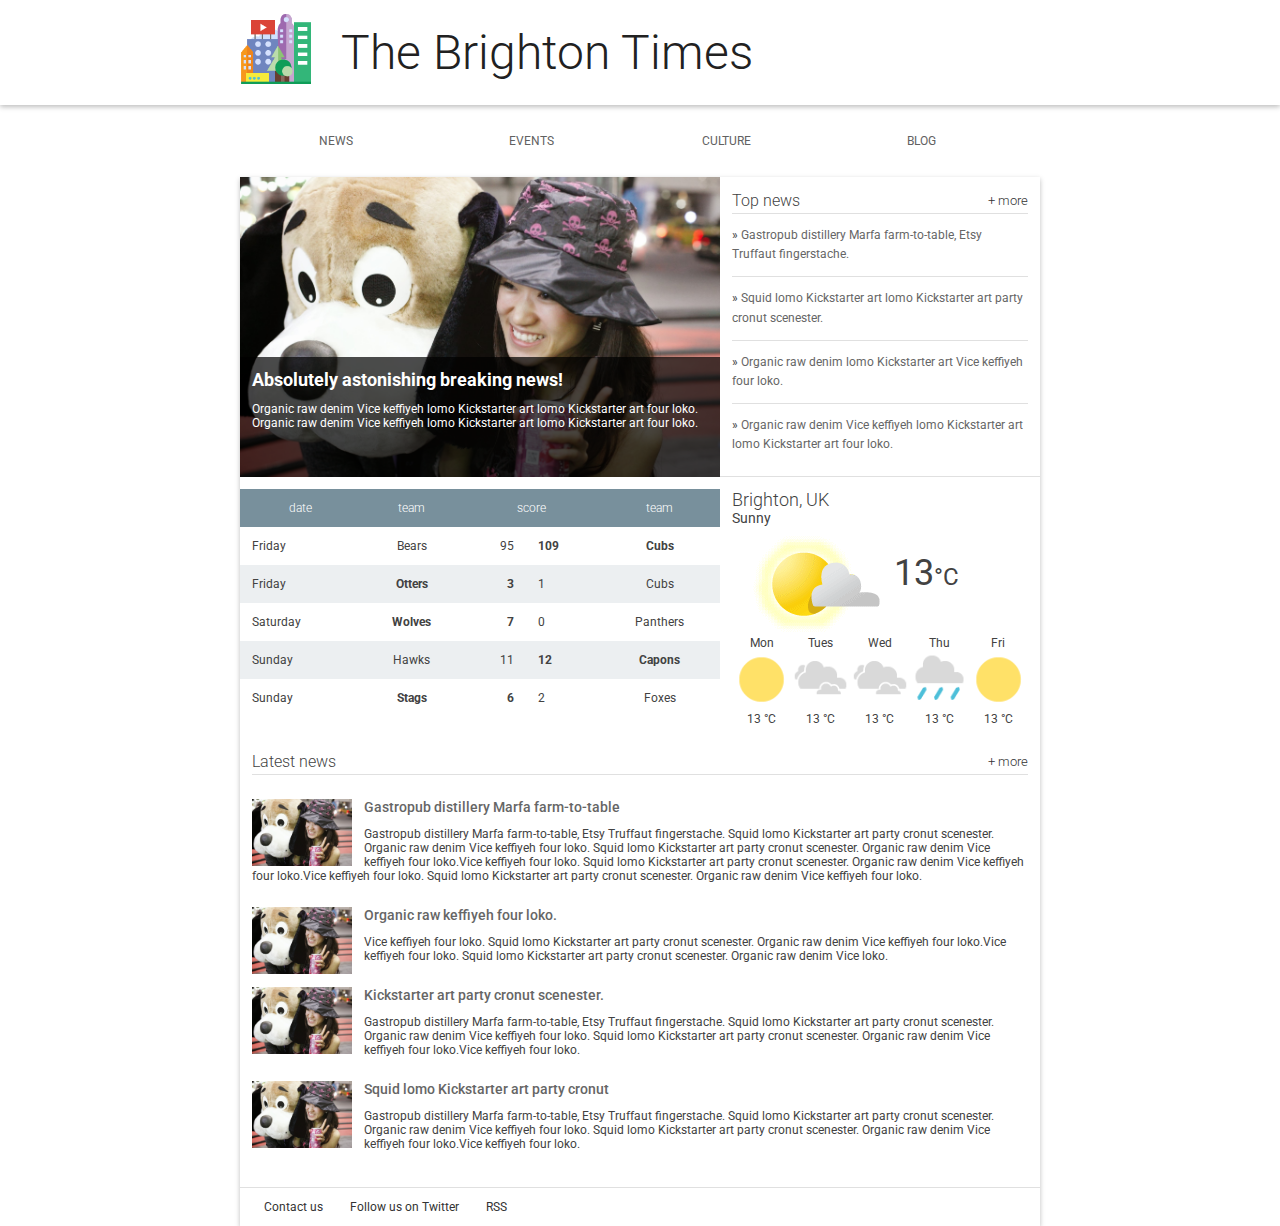
==== 2-webdesign/Start/index.html @ a07c9f81 "Initial commit" ====
<!doctype html>
<html lang="en">
  <head>
    <meta charset="utf-8">
    <meta http-equiv="X-UA-Compatible" content="IE=edge">
    <title>Brighton Times</title>
    <link href="https://fonts.googleapis.com/css?family=Roboto:300,400,500" rel="stylesheet" type="text/css">
    <link rel="stylesheet" type="text/css" href="main.css">
  </head>
  <body>

    <header class="header">
      <div class="header__inner">
        <img class="header__logo" src="images/city.png" alt="iconic view of a cityscape">
        <h1 class="header__title">
          The Brighton Times
        </h1>
      </div>
    </header>

    <nav id="drawer" class="nav">
      <ul class="nav__list">
        <li class="nav__item"><a href="#">News</a></li>
        <li class="nav__item"><a href="#">Events</a></li>
        <li class="nav__item"><a href="#">Culture</a></li>
        <li class="nav__item"><a href="#">Blog</a></li>
      </ul>
    </nav>

    <main>
      <section class="content">
        <section class="hero">
          <article class="description">
            <h2>Absolutely astonishing breaking news!</h2>
            <p>Organic raw denim Vice keffiyeh lomo Kickstarter art lomo Kickstarter art four loko. Organic raw denim Vice keffiyeh lomo Kickstarter art lomo Kickstarter art four loko.</p>
          </article>
        </section>

        <section class="news top-news">
          <h2 class="news__title">Top news <a href="#" class="news__more">+ more</a></h2>
          <ul>
            <li class="top-news__item">
              <a href="#">Gastropub distillery Marfa farm-to-table, Etsy Truffaut fingerstache.</a>
            </li>
            <li class="top-news__item">
              <a href="#">Squid lomo Kickstarter art lomo Kickstarter art party cronut scenester.</a>
            </li>
            <li class="top-news__item">
              <a href="#">Organic raw denim lomo Kickstarter art Vice keffiyeh four loko.</a>
            </li>
            <li class="top-news__item">
              <a href="#">Organic raw denim Vice keffiyeh lomo Kickstarter art lomo Kickstarter art four loko.</a>
            </li>
          </ul>
        </section>

        <section class="scores">
          <table class="scores__table">
            <thead>
              <tr>
                <th>date</th>
                <th>team</th>
                <th colspan="2">score</th>
                <th>team</th>
              </tr>
            </thead>
            <tbody>
              <tr>
                <td>Friday</td>
                <td>Bears</td>
                <td>95</td>
                <td class="winner">109</td>
                <td class="winner">Cubs</td>
              </tr>
              <tr>
                <td>Friday</td>
                <td class="winner">Otters</td>
                <td class="winner">3</td>
                <td>1</td>
                <td>Cubs</td>
              </tr>
              <tr>
                <td>Saturday</td>
                <td class="winner">Wolves</td>
                <td class="winner">7</td>
                <td>0</td>
                <td>Panthers</td>
              </tr>
              <tr>
                <td>Sunday</td>
                <td>Hawks</td>
                <td>11</td>
                <td class="winner">12</td>
                <td class="winner">Capons</td>
              </tr>
              <tr>
                <td>Sunday</td>
                <td class="winner">Stags</td>
                <td class="winner">6</td>
                <td>2</td>
                <td>Foxes</td>
              </tr>
              
            </tbody>
          </table>
        </section>

        <section class="weather">
          <span class="weather__location">Brighton, UK</span>
          <span class="weather__desc">Sunny</span>
          <span class="weather__today">
          <img class="weather__today__image" src="images/weather.png" alt="icon of a partially sunny day"><span class="weather__today__temp">13</span><span class="weather__today__deg">&deg;C</span>
          </span>
          <ul class="weather__next">
            <li class="weather__next__item">
              <span>Mon</span>
              <img class="weather__next__image" src="images/sunny.png" alt="icon of a sunny day">
              <span>13 &deg;C</span>
            </li><li class="weather__next__item">
              <span>Tues</span>
              <img class="weather__next__image" src="images/cloudy.png" alt="icon of a cloudy day">
              <span>13 &deg;C</span>
            </li><li class="weather__next__item">
              <span>Wed</span>
              <img class="weather__next__image" src="images/cloudy.png" alt="icon of a cloudy day">
              <span>13 &deg;C</span>
            </li><li class="weather__next__item">
              <span>Thu</span>
              <img class="weather__next__image" src="images/rain.png" alt="icon of a rainy day">
              <span>13 &deg;C</span>
            </li><li class="weather__next__item">
              <span>Fri</span>
              <img class="weather__next__image" src="images/sunny.png" alt="icon of a sunny day">
              <span>13 &deg;C</span>
            </li>
          </ul>
        </section>

        <section class="news recent-news">
          <h2 class="news__title">Latest news <a href="#" class="news__more">+ more</a></h2>
          <ul>
            <li class="snippet">
              <img class="snippet__thumbnail" src="images/dog.jpg" alt="picture of a girl with a large, stuffed dog toy">
              <h3 class="snippet__title"><a href="#">Gastropub distillery Marfa farm-to-table</a></h3>
              <p>Gastropub distillery Marfa farm-to-table, Etsy Truffaut fingerstache.
              Squid lomo Kickstarter art party cronut scenester. Organic raw denim Vice keffiyeh four loko. Squid lomo Kickstarter art party cronut scenester. Organic raw denim Vice keffiyeh four loko.Vice keffiyeh four loko. Squid lomo Kickstarter art party cronut scenester. Organic raw denim Vice keffiyeh four loko.Vice keffiyeh four loko. Squid lomo Kickstarter art party cronut scenester. Organic raw denim Vice keffiyeh four loko.
              </p>
            </li>
            <li class="snippet">
              <img class="snippet__thumbnail" src="images/dog.jpg" alt="picture of a girl with a large, stuffed dog toy">
              <h3 class="snippet__title"><a href="#">Organic raw keffiyeh four loko.</a></h3>
              <p>Vice keffiyeh four loko. Squid lomo Kickstarter art party cronut scenester. Organic raw denim Vice keffiyeh four loko.Vice keffiyeh four loko. Squid lomo Kickstarter art party cronut scenester. Organic raw denim Vice loko.
              </p>
            </li>
            <li class="snippet">
              <img class="snippet__thumbnail" src="images/dog.jpg" alt="picture of a girl with a large, stuffed dog toy">
              <h3 class="snippet__title"><a href="#">Kickstarter art party cronut scenester.</a></h3>
              <p>Gastropub distillery Marfa farm-to-table, Etsy Truffaut fingerstache.
              Squid lomo Kickstarter art party cronut scenester. Organic raw denim Vice keffiyeh four loko. Squid lomo Kickstarter art party cronut scenester. Organic raw denim Vice keffiyeh four loko.Vice keffiyeh four loko.
              </p>
            </li>
            <li class="snippet">
              <img class="snippet__thumbnail" src="images/dog.jpg" alt="picture of a girl with a large, stuffed dog toy">
              <h3 class="snippet__title"><a href="#">Squid lomo Kickstarter art party cronut </a></h3>
              <p>Gastropub distillery Marfa farm-to-table, Etsy Truffaut fingerstache.
              Squid lomo Kickstarter art party cronut scenester. Organic raw denim Vice keffiyeh four loko. Squid lomo Kickstarter art party cronut scenester. Organic raw denim Vice keffiyeh four loko.Vice keffiyeh four loko.
              </p>
            </li>
          </ul>
        </section>
      </section>
      <footer>
        <ul>
          <li><a href="#">Contact us</a></li>
          <li><a href="#">Follow us on Twitter</a></li>
          <li><a href="#">RSS</a></li>
        </ul>
      </footer>
    </main>
  </body>
</html>
---- 2-webdesign/Start/main.css ----
body, html {
  margin: 0;
  padding: 0;
  width: 100%;
  height: 100%;
}

body {
  font-family: Roboto;
  font-size: 12px;
  color: #424242;
}

h1, h2, h3, h4, h5 {
  margin: 0; 
}

header, nav, footer, section, article, div {
  box-sizing: border-box;
}

ul {
  list-style: none;
  padding: 0;
  margin: 0;
}


/*
 *
 * Common
 * 
 */

.news__more {
  float: right;
  font-size: .8em;
  color: #333;
  text-decoration: none;
}


/*
 *
 * Header
 *
 */

.header {
  box-shadow: 0 2px 5px rgba(0, 0, 0, 0.26);
  min-height: 56px;
  transition: min-height 0.3s;
}

.header__inner {
  width: 800px;
  margin-left: auto;
  margin-right: auto;
}

.header__logo {
  height: 72px;
  margin-right: 1em;
  vertical-align: top;
  margin-top: 12px;
}

.header__title {
  font-weight: 300;
  font-size: 4em;
  margin: 0.5em 0.25em;
  display: inline-block;
  color: #212121;
}


/*
 *
 * Top Level Navigation
 *
 */

.nav {
  width: 800px;
  margin-left: auto;
  margin-right: auto;
}

.nav__list {
  width: 100%;
  padding: 0;
  margin: 0;
}

.nav__item {
  box-sizing: border-box;
  display: inline-block;
  width: 24%;
  text-align: center;
  line-height: 24px;
  padding: 24px;
  text-transform: uppercase;
}

.nav a {
  text-decoration: none;
  color: #616161;
}

.nav a:hover {
  text-decoration: underline;
  color: #212121;
}


/*
 *
 * Main
 *
 */

main {
  box-shadow: 0 2px 5px rgba(0, 0, 0, 0.26);
  width: 800px;
  margin-left: auto;
  margin-right: auto;
}

/*
 *
 * Content
 *
 */


/*
 *
 * Hero
 *
 */

.hero {
  float: left;
  width: 480px;
  position: relative;
  background-image: url("./images/dog.jpg");
  background-size: cover;
  height: 300px;
}

.hero article {
  box-sizing: border-box;
  background-color: #000;
  background-color: rgba(0, 0, 0, 0.7);
  position: absolute;
  bottom: 0;
  height: 40%;
  width: 100%;
  color: #fff;
  padding: 1em;
}


/*
 *
 * Top News
 *
 */

.top-news {
  float: right;
  width: 320px;
  height: 300px;
  border-bottom: 1px solid #E0E0E0;
  padding: 1em;
}

.news__title {
  font-weight: 300;
  border-bottom: 1px solid #E0E0E0;
  line-height: 24px;
  font-size: 16px;
}

.top-news__item {
  border-bottom: 1px solid #E0E0E0;
  padding: 1em 0;
  line-height: 19.2px;
}

.top-news__item:before {
  content: "» ";
}

.top-news__item:last-child {
  border-bottom: none;
}

.top-news__item a {
  text-decoration: none;
  color: #666;
}

.top-news__item a:hover,
.top-news__item a:active {
  text-decoration: underline;
}


/*
 *
 * Sport Scores
 *
 */

.scores {
  width: 480px;
  float: left;
  padding-top: 1em;
}

.scores__table {
  width: 100%;
  border-collapse: collapse;
}

.scores__table th,
.scores__table td {
  padding: 1em; 
}

.scores__table th {
  color: #fff;
  font-weight: 300;
  background-color: #78909C;
}

.scores__table tr:nth-child(odd) td {
  background-color: #fff;
}

.scores__table tr:nth-child(even) td {
  background-color: #eceff1;
}

.scores__table td.winner {
  font-weight: bold;
}

.scores__table td:nth-child(3) {
  text-align: right;
}

.scores__table td:nth-child(2),
.scores__table td:nth-child(5) {
  text-align: center;
}

/*
 *
 * Weather
 *
 */

.weather {
  float: right;
  width: 320px;
  padding: 1em;
}

.weather__location {
  display: block;
  font-weight: 300;
  font-size: 1.5em;
}

.weather__desc {
  display: block;
  font-size: 1.2em;
}

.weather__today {
  width: 60%;
  vertical-align: middle;
}

.weather__today__image {
  vertical-align: middle
}

.weather__today__temp {
  font-size: 3em;
}

.weather__today__deg {
  font-size: 2em;
  display: inline;
}

.weather__next__item {
  display: inline-block;
  width: 20%;
  text-align: center;
}

.weather__next__item span {
  display: block;
}

.weather__next__image {
  width: 100%;
}


/*
 *
 * Weather
 *
 */

.recent-news {
  clear: both;
  padding: 1em;
}

.snippet {
  clear: both;
  margin: 24px 0;
}

.snippet__thumbnail {
  width: 100px;
  float: left;
  margin-right: 1em;
}

.snippet__title {
  font-weight: 500;
}

.snippet__title a {
  text-decoration: none;
  color: #666;
}

.snippet__title a:hover,
.snippet__title a:active {
  text-decoration: underline;
}


/*
 *
 * Footer
 *
 */

footer {
  border-top: 1px solid #E0E0E0;
  padding: 1em;
  width: 100%;
}

footer li {
  display: inline-block;
  margin: 0 1em;
}

footer a {
  text-decoration: none;
  color: #333;
}
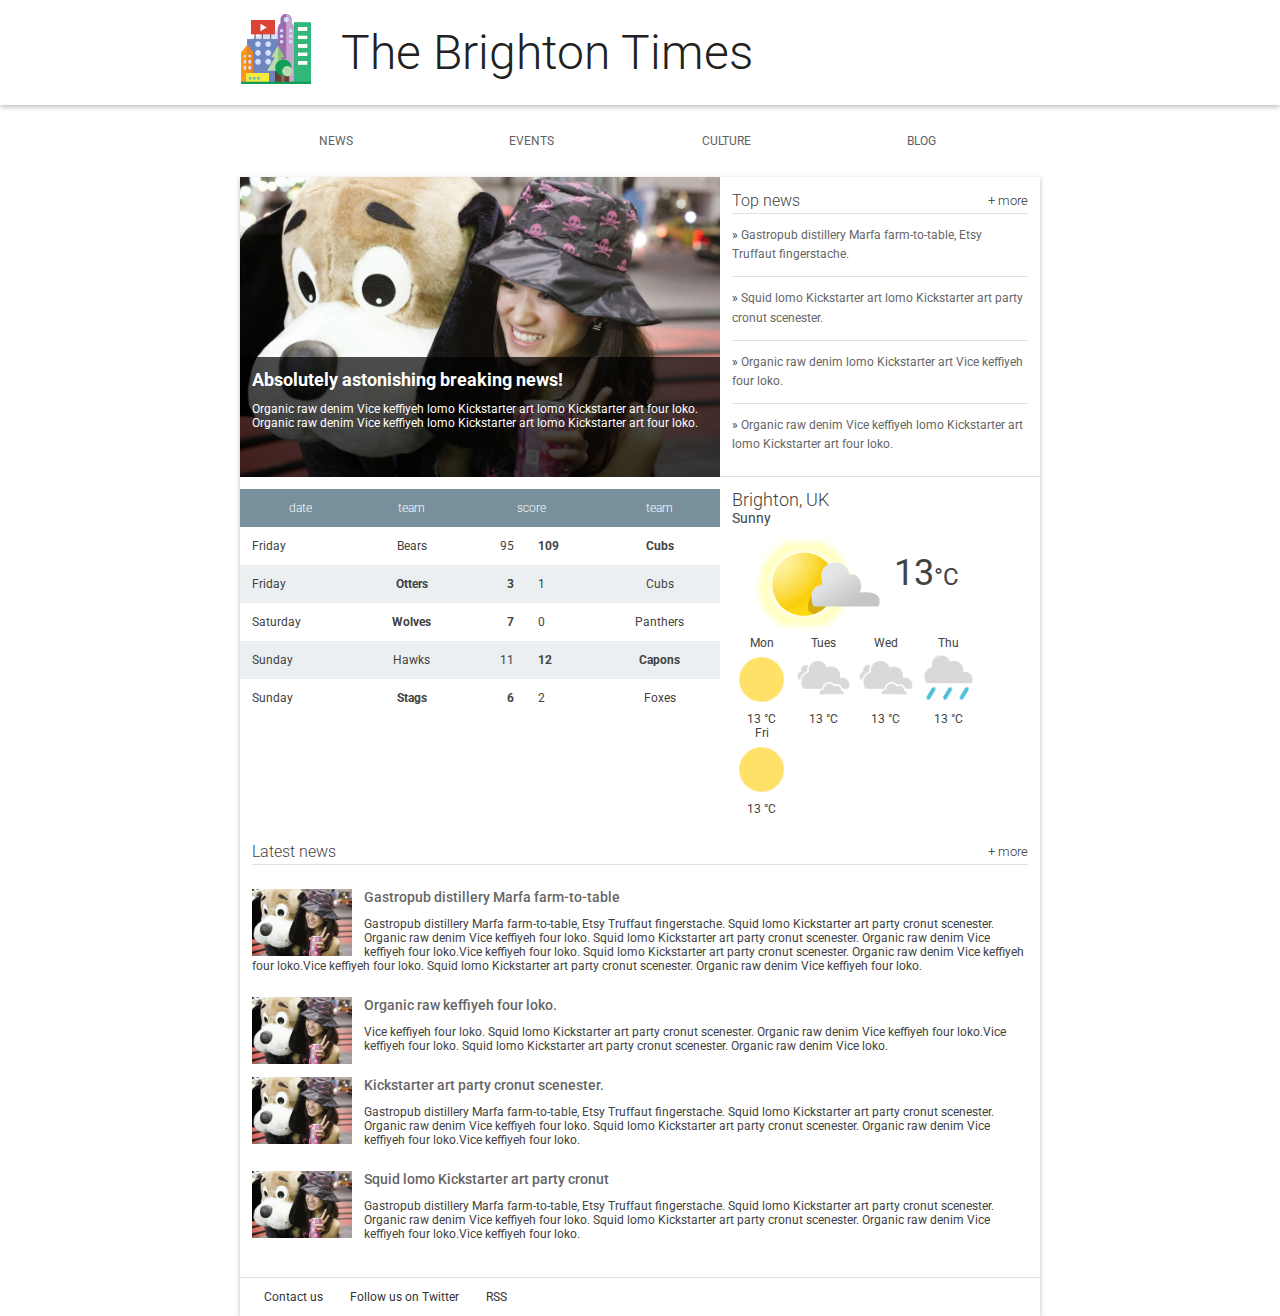
==== commit 3bd9a368: "Initial commit" ====
--- a/2-webdesign/Start/index.html
+++ b/2-webdesign/Start/index.html
@@ -1,181 +1,212 @@
 <!doctype html>
 <html lang="en">
-  <head>
+<head>
     <meta charset="utf-8">
     <meta http-equiv="X-UA-Compatible" content="IE=edge">
     <title>Brighton Times</title>
     <link href="https://fonts.googleapis.com/css?family=Roboto:300,400,500" rel="stylesheet" type="text/css">
     <link rel="stylesheet" type="text/css" href="main.css">
-  </head>
-  <body>
-
-    <header class="header">
-      <div class="header__inner">
+    <meta name="viewport" content="width=device-width, initial-scale=1.0">
+</head>
+<body>
+
+<header class="header">
+    <div class="header__inner">
         <img class="header__logo" src="images/city.png" alt="iconic view of a cityscape">
+
         <h1 class="header__title">
-          The Brighton Times
+            The Brighton Times
         </h1>
-      </div>
-    </header>
-
-    <nav id="drawer" class="nav">
-      <ul class="nav__list">
+    </div>
+</header>
+
+<nav id="drawer" class="nav">
+    <ul class="nav__list">
         <li class="nav__item"><a href="#">News</a></li>
         <li class="nav__item"><a href="#">Events</a></li>
         <li class="nav__item"><a href="#">Culture</a></li>
         <li class="nav__item"><a href="#">Blog</a></li>
-      </ul>
-    </nav>
-
-    <main>
-      <section class="content">
+    </ul>
+</nav>
+
+<main>
+    <section class="content">
         <section class="hero">
-          <article class="description">
-            <h2>Absolutely astonishing breaking news!</h2>
-            <p>Organic raw denim Vice keffiyeh lomo Kickstarter art lomo Kickstarter art four loko. Organic raw denim Vice keffiyeh lomo Kickstarter art lomo Kickstarter art four loko.</p>
-          </article>
+            <article class="description">
+                <h2>Absolutely astonishing breaking news!</h2>
+
+                <p>Organic raw denim Vice keffiyeh lomo Kickstarter art lomo Kickstarter art four loko. Organic raw
+                    denim Vice keffiyeh lomo Kickstarter art lomo Kickstarter art four loko.</p>
+            </article>
         </section>
 
         <section class="news top-news">
-          <h2 class="news__title">Top news <a href="#" class="news__more">+ more</a></h2>
-          <ul>
-            <li class="top-news__item">
-              <a href="#">Gastropub distillery Marfa farm-to-table, Etsy Truffaut fingerstache.</a>
-            </li>
-            <li class="top-news__item">
-              <a href="#">Squid lomo Kickstarter art lomo Kickstarter art party cronut scenester.</a>
-            </li>
-            <li class="top-news__item">
-              <a href="#">Organic raw denim lomo Kickstarter art Vice keffiyeh four loko.</a>
-            </li>
-            <li class="top-news__item">
-              <a href="#">Organic raw denim Vice keffiyeh lomo Kickstarter art lomo Kickstarter art four loko.</a>
-            </li>
-          </ul>
+            <h2 class="news__title">Top news <a href="#" class="news__more">+ more</a></h2>
+            <ul>
+                <li class="top-news__item">
+                    <a href="#">Gastropub distillery Marfa farm-to-table, Etsy Truffaut fingerstache.</a>
+                </li>
+                <li class="top-news__item">
+                    <a href="#">Squid lomo Kickstarter art lomo Kickstarter art party cronut scenester.</a>
+                </li>
+                <li class="top-news__item">
+                    <a href="#">Organic raw denim lomo Kickstarter art Vice keffiyeh four loko.</a>
+                </li>
+                <li class="top-news__item">
+                    <a href="#">Organic raw denim Vice keffiyeh lomo Kickstarter art lomo Kickstarter art four loko.</a>
+                </li>
+            </ul>
         </section>
 
         <section class="scores">
-          <table class="scores__table">
-            <thead>
-              <tr>
-                <th>date</th>
-                <th>team</th>
-                <th colspan="2">score</th>
-                <th>team</th>
-              </tr>
-            </thead>
-            <tbody>
-              <tr>
-                <td>Friday</td>
-                <td>Bears</td>
-                <td>95</td>
-                <td class="winner">109</td>
-                <td class="winner">Cubs</td>
-              </tr>
-              <tr>
-                <td>Friday</td>
-                <td class="winner">Otters</td>
-                <td class="winner">3</td>
-                <td>1</td>
-                <td>Cubs</td>
-              </tr>
-              <tr>
-                <td>Saturday</td>
-                <td class="winner">Wolves</td>
-                <td class="winner">7</td>
-                <td>0</td>
-                <td>Panthers</td>
-              </tr>
-              <tr>
-                <td>Sunday</td>
-                <td>Hawks</td>
-                <td>11</td>
-                <td class="winner">12</td>
-                <td class="winner">Capons</td>
-              </tr>
-              <tr>
-                <td>Sunday</td>
-                <td class="winner">Stags</td>
-                <td class="winner">6</td>
-                <td>2</td>
-                <td>Foxes</td>
-              </tr>
-              
-            </tbody>
-          </table>
+            <table class="scores__table">
+                <thead>
+                <tr>
+                    <th>date</th>
+                    <th>team</th>
+                    <th colspan="2">score</th>
+                    <th>team</th>
+                </tr>
+                </thead>
+                <tbody>
+                <tr>
+                    <td>Friday</td>
+                    <td>Bears</td>
+                    <td>95</td>
+                    <td class="winner">109</td>
+                    <td class="winner">Cubs</td>
+                </tr>
+                <tr>
+                    <td>Friday</td>
+                    <td class="winner">Otters</td>
+                    <td class="winner">3</td>
+                    <td>1</td>
+                    <td>Cubs</td>
+                </tr>
+                <tr>
+                    <td>Saturday</td>
+                    <td class="winner">Wolves</td>
+                    <td class="winner">7</td>
+                    <td>0</td>
+                    <td>Panthers</td>
+                </tr>
+                <tr>
+                    <td>Sunday</td>
+                    <td>Hawks</td>
+                    <td>11</td>
+                    <td class="winner">12</td>
+                    <td class="winner">Capons</td>
+                </tr>
+                <tr>
+                    <td>Sunday</td>
+                    <td class="winner">Stags</td>
+                    <td class="winner">6</td>
+                    <td>2</td>
+                    <td>Foxes</td>
+                </tr>
+
+                </tbody>
+            </table>
         </section>
 
         <section class="weather">
-          <span class="weather__location">Brighton, UK</span>
-          <span class="weather__desc">Sunny</span>
+            <span class="weather__location">Brighton, UK</span>
+            <span class="weather__desc">Sunny</span>
           <span class="weather__today">
-          <img class="weather__today__image" src="images/weather.png" alt="icon of a partially sunny day"><span class="weather__today__temp">13</span><span class="weather__today__deg">&deg;C</span>
+          <img class="weather__today__image" src="images/weather.png" alt="icon of a partially sunny day"><span
+                  class="weather__today__temp">13</span><span class="weather__today__deg">&deg;C</span>
           </span>
-          <ul class="weather__next">
-            <li class="weather__next__item">
-              <span>Mon</span>
-              <img class="weather__next__image" src="images/sunny.png" alt="icon of a sunny day">
-              <span>13 &deg;C</span>
-            </li><li class="weather__next__item">
-              <span>Tues</span>
-              <img class="weather__next__image" src="images/cloudy.png" alt="icon of a cloudy day">
-              <span>13 &deg;C</span>
-            </li><li class="weather__next__item">
-              <span>Wed</span>
-              <img class="weather__next__image" src="images/cloudy.png" alt="icon of a cloudy day">
-              <span>13 &deg;C</span>
-            </li><li class="weather__next__item">
-              <span>Thu</span>
-              <img class="weather__next__image" src="images/rain.png" alt="icon of a rainy day">
-              <span>13 &deg;C</span>
-            </li><li class="weather__next__item">
-              <span>Fri</span>
-              <img class="weather__next__image" src="images/sunny.png" alt="icon of a sunny day">
-              <span>13 &deg;C</span>
-            </li>
-          </ul>
+            <ul class="weather__next">
+                <li class="weather__next__item">
+                    <span>Mon</span>
+                    <img class="weather__next__image" src="images/sunny.png" alt="icon of a sunny day">
+                    <span>13 &deg;C</span>
+                </li>
+                <li class="weather__next__item">
+                    <span>Tues</span>
+                    <img class="weather__next__image" src="images/cloudy.png" alt="icon of a cloudy day">
+                    <span>13 &deg;C</span>
+                </li>
+                <li class="weather__next__item">
+                    <span>Wed</span>
+                    <img class="weather__next__image" src="images/cloudy.png" alt="icon of a cloudy day">
+                    <span>13 &deg;C</span>
+                </li>
+                <li class="weather__next__item">
+                    <span>Thu</span>
+                    <img class="weather__next__image" src="images/rain.png" alt="icon of a rainy day">
+                    <span>13 &deg;C</span>
+                </li>
+                <li class="weather__next__item">
+                    <span>Fri</span>
+                    <img class="weather__next__image" src="images/sunny.png" alt="icon of a sunny day">
+                    <span>13 &deg;C</span>
+                </li>
+            </ul>
         </section>
 
         <section class="news recent-news">
-          <h2 class="news__title">Latest news <a href="#" class="news__more">+ more</a></h2>
-          <ul>
-            <li class="snippet">
-              <img class="snippet__thumbnail" src="images/dog.jpg" alt="picture of a girl with a large, stuffed dog toy">
-              <h3 class="snippet__title"><a href="#">Gastropub distillery Marfa farm-to-table</a></h3>
-              <p>Gastropub distillery Marfa farm-to-table, Etsy Truffaut fingerstache.
-              Squid lomo Kickstarter art party cronut scenester. Organic raw denim Vice keffiyeh four loko. Squid lomo Kickstarter art party cronut scenester. Organic raw denim Vice keffiyeh four loko.Vice keffiyeh four loko. Squid lomo Kickstarter art party cronut scenester. Organic raw denim Vice keffiyeh four loko.Vice keffiyeh four loko. Squid lomo Kickstarter art party cronut scenester. Organic raw denim Vice keffiyeh four loko.
-              </p>
-            </li>
-            <li class="snippet">
-              <img class="snippet__thumbnail" src="images/dog.jpg" alt="picture of a girl with a large, stuffed dog toy">
-              <h3 class="snippet__title"><a href="#">Organic raw keffiyeh four loko.</a></h3>
-              <p>Vice keffiyeh four loko. Squid lomo Kickstarter art party cronut scenester. Organic raw denim Vice keffiyeh four loko.Vice keffiyeh four loko. Squid lomo Kickstarter art party cronut scenester. Organic raw denim Vice loko.
-              </p>
-            </li>
-            <li class="snippet">
-              <img class="snippet__thumbnail" src="images/dog.jpg" alt="picture of a girl with a large, stuffed dog toy">
-              <h3 class="snippet__title"><a href="#">Kickstarter art party cronut scenester.</a></h3>
-              <p>Gastropub distillery Marfa farm-to-table, Etsy Truffaut fingerstache.
-              Squid lomo Kickstarter art party cronut scenester. Organic raw denim Vice keffiyeh four loko. Squid lomo Kickstarter art party cronut scenester. Organic raw denim Vice keffiyeh four loko.Vice keffiyeh four loko.
-              </p>
-            </li>
-            <li class="snippet">
-              <img class="snippet__thumbnail" src="images/dog.jpg" alt="picture of a girl with a large, stuffed dog toy">
-              <h3 class="snippet__title"><a href="#">Squid lomo Kickstarter art party cronut </a></h3>
-              <p>Gastropub distillery Marfa farm-to-table, Etsy Truffaut fingerstache.
-              Squid lomo Kickstarter art party cronut scenester. Organic raw denim Vice keffiyeh four loko. Squid lomo Kickstarter art party cronut scenester. Organic raw denim Vice keffiyeh four loko.Vice keffiyeh four loko.
-              </p>
-            </li>
-          </ul>
-        </section>
-      </section>
-      <footer>
+            <h2 class="news__title">Latest news <a href="#" class="news__more">+ more</a></h2>
+            <ul>
+                <li class="snippet">
+                    <img class="snippet__thumbnail" src="images/dog.jpg"
+                         alt="picture of a girl with a large, stuffed dog toy">
+
+                    <h3 class="snippet__title"><a href="#">Gastropub distillery Marfa farm-to-table</a></h3>
+
+                    <p>Gastropub distillery Marfa farm-to-table, Etsy Truffaut fingerstache.
+                        Squid lomo Kickstarter art party cronut scenester. Organic raw denim Vice keffiyeh four loko.
+                        Squid lomo Kickstarter art party cronut scenester. Organic raw denim Vice keffiyeh four
+                        loko.Vice keffiyeh four loko. Squid lomo Kickstarter art party cronut scenester. Organic raw
+                        denim Vice keffiyeh four loko.Vice keffiyeh four loko. Squid lomo Kickstarter art party cronut
+                        scenester. Organic raw denim Vice keffiyeh four loko.
+                    </p>
+                </li>
+                <li class="snippet">
+                    <img class="snippet__thumbnail" src="images/dog.jpg"
+                         alt="picture of a girl with a large, stuffed dog toy">
+
+                    <h3 class="snippet__title"><a href="#">Organic raw keffiyeh four loko.</a></h3>
+
+                    <p>Vice keffiyeh four loko. Squid lomo Kickstarter art party cronut scenester. Organic raw denim
+                        Vice keffiyeh four loko.Vice keffiyeh four loko. Squid lomo Kickstarter art party cronut
+                        scenester. Organic raw denim Vice loko.
+                    </p>
+                </li>
+                <li class="snippet">
+                    <img class="snippet__thumbnail" src="images/dog.jpg"
+                         alt="picture of a girl with a large, stuffed dog toy">
+
+                    <h3 class="snippet__title"><a href="#">Kickstarter art party cronut scenester.</a></h3>
+
+                    <p>Gastropub distillery Marfa farm-to-table, Etsy Truffaut fingerstache.
+                        Squid lomo Kickstarter art party cronut scenester. Organic raw denim Vice keffiyeh four loko.
+                        Squid lomo Kickstarter art party cronut scenester. Organic raw denim Vice keffiyeh four
+                        loko.Vice keffiyeh four loko.
+                    </p>
+                </li>
+                <li class="snippet">
+                    <img class="snippet__thumbnail" src="images/dog.jpg"
+                         alt="picture of a girl with a large, stuffed dog toy">
+
+                    <h3 class="snippet__title"><a href="#">Squid lomo Kickstarter art party cronut </a></h3>
+
+                    <p>Gastropub distillery Marfa farm-to-table, Etsy Truffaut fingerstache.
+                        Squid lomo Kickstarter art party cronut scenester. Organic raw denim Vice keffiyeh four loko.
+                        Squid lomo Kickstarter art party cronut scenester. Organic raw denim Vice keffiyeh four
+                        loko.Vice keffiyeh four loko.
+                    </p>
+                </li>
+            </ul>
+        </section>
+    </section>
+    <footer>
         <ul>
-          <li><a href="#">Contact us</a></li>
-          <li><a href="#">Follow us on Twitter</a></li>
-          <li><a href="#">RSS</a></li>
+            <li><a href="#">Contact us</a></li>
+            <li><a href="#">Follow us on Twitter</a></li>
+            <li><a href="#">RSS</a></li>
         </ul>
-      </footer>
-    </main>
-  </body>
+    </footer>
+</main>
+</body>
 </html>
